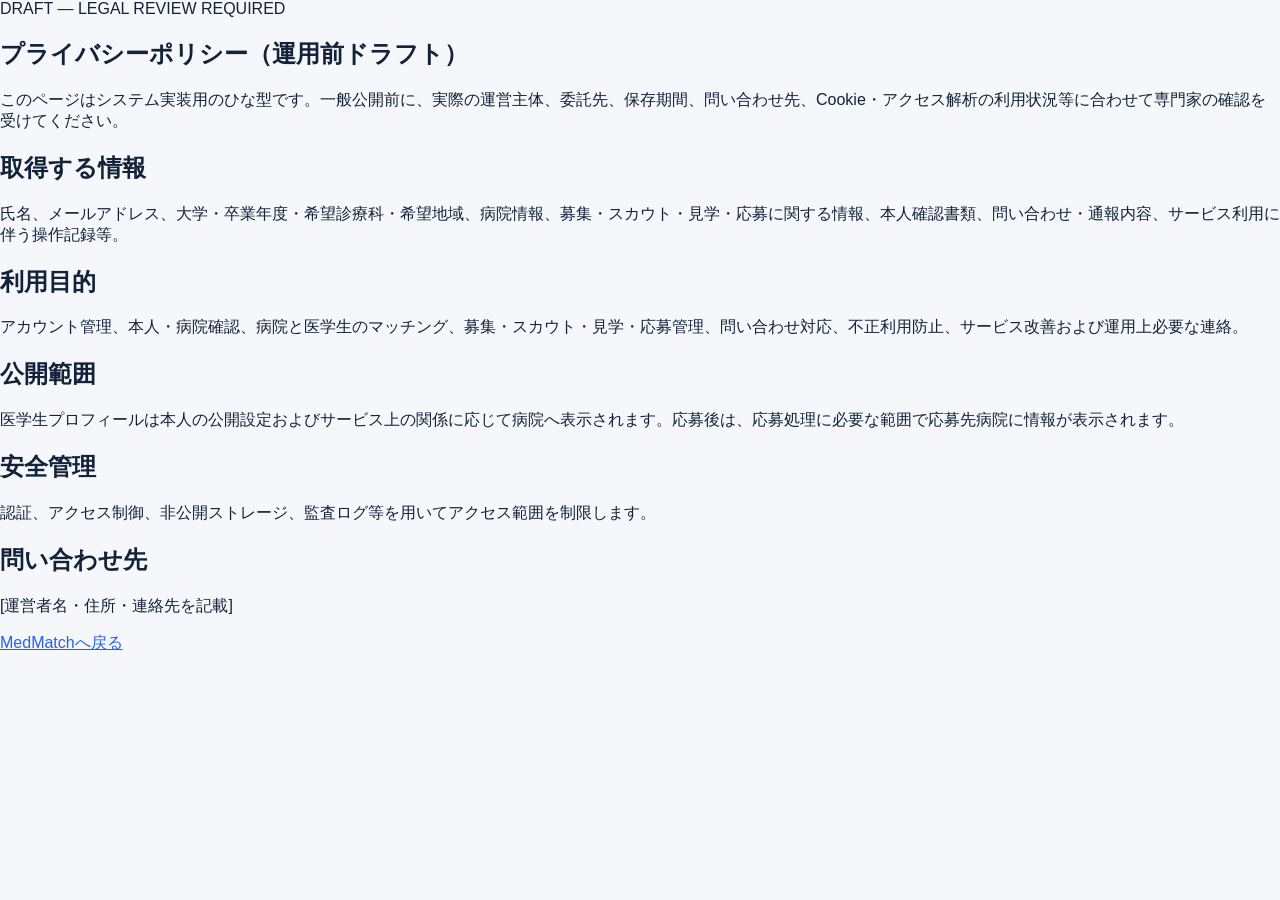
==== privacy.html @ 86ec77cb "Initial MedMatch production MVP" ====
<!doctype html><html lang="ja"><head><meta charset="utf-8"><meta name="viewport" content="width=device-width,initial-scale=1"><title>プライバシーポリシー（ドラフト）— MedMatch</title><link rel="stylesheet" href="./styles.css"></head><body><main class="center-page"><article class="setup-card legal-page"><span class="eyebrow">DRAFT — LEGAL REVIEW REQUIRED</span><h1>プライバシーポリシー（運用前ドラフト）</h1><p>このページはシステム実装用のひな型です。一般公開前に、実際の運営主体、委託先、保存期間、問い合わせ先、Cookie・アクセス解析の利用状況等に合わせて専門家の確認を受けてください。</p><h2>取得する情報</h2><p>氏名、メールアドレス、大学・卒業年度・希望診療科・希望地域、病院情報、募集・スカウト・見学・応募に関する情報、本人確認書類、問い合わせ・通報内容、サービス利用に伴う操作記録等。</p><h2>利用目的</h2><p>アカウント管理、本人・病院確認、病院と医学生のマッチング、募集・スカウト・見学・応募管理、問い合わせ対応、不正利用防止、サービス改善および運用上必要な連絡。</p><h2>公開範囲</h2><p>医学生プロフィールは本人の公開設定およびサービス上の関係に応じて病院へ表示されます。応募後は、応募処理に必要な範囲で応募先病院に情報が表示されます。</p><h2>安全管理</h2><p>認証、アクセス制御、非公開ストレージ、監査ログ等を用いてアクセス範囲を制限します。</p><h2>問い合わせ先</h2><p>[運営者名・住所・連絡先を記載]</p><p><a href="./">MedMatchへ戻る</a></p></article></main></body></html>
---- styles.css ----
:root{--bg:#f5f7fb;--card:#fff;--text:#132238;--muted:#667085;--line:#e4e9f0;--blue:#2563eb;--blue2:#eef4ff;--green:#168a5b;--red:#c23b4a;--amber:#b66d0b;--shadow:0 10px 30px rgba(25,40,65,.07);--r:16px}
*{box-sizing:border-box}body{margin:0;background:var(--bg);color:var(--text);font-family:-apple-system,BlinkMacSystemFont,"Segoe UI","Hiragino Sans","Yu Gothic",Meiryo,sans-serif}button,input,select,textarea{font:inherit}button{cursor:pointer}a{color:var(--blue)}
.top{height:70px;background:#fff;border-bottom:1px solid var(--line);display:flex;align-items:center;gap:16px;padding:0 24px;position:sticky;top:0;z-index:10}.brand{display:flex;align-items:center;gap:10px;font-weight:900;font-size:18px}.logo{width:38px;height:38px;border-radius:11px;background:var(--blue);color:#fff;display:grid;place-items:center}.spacer{flex:1}.chip{font-size:13px;color:var(--muted);background:#f7f8fa;padding:8px 11px;border-radius:999px}
.layout{display:grid;grid-template-columns:220px 1fr;min-height:calc(100vh - 70px)}.side{background:#fff;border-right:1px solid var(--line);padding:16px 12px}.nav{display:block;width:100%;border:0;background:transparent;text-align:left;padding:11px 12px;border-radius:10px;font-weight:750;color:#566278;margin:2px 0}.nav:hover,.nav.active{background:var(--blue2);color:var(--blue)}.main{padding:28px;max-width:1400px;width:100%;margin:0 auto}
.hero{max-width:950px;margin:70px auto;padding:0 18px}.hero h1{font-size:40px;letter-spacing:-.03em;margin:0 0 12px}.hero p{color:var(--muted);line-height:1.8}.auth-wrap{max-width:520px;margin:60px auto;padding:0 16px}.card{background:var(--card);border:1px solid var(--line);border-radius:var(--r);box-shadow:var(--shadow);padding:20px}.grid{display:grid;gap:16px}.g2{grid-template-columns:repeat(2,minmax(0,1fr))}.g3{grid-template-columns:repeat(3,minmax(0,1fr))}.g4{grid-template-columns:repeat(4,minmax(0,1fr))}.page-head{display:flex;justify-content:space-between;gap:14px;align-items:flex-end;margin-bottom:20px}.title{font-size:28px;font-weight:900}.sub{color:var(--muted);font-size:14px;margin-top:5px}.field{margin:12px 0}.field label{display:block;font-size:12px;font-weight:800;color:var(--muted);margin-bottom:6px}.field input,.field select,.field textarea{width:100%;padding:11px 12px;border:1px solid #d9e0e8;border-radius:10px;background:#fff;color:var(--text)}.field textarea{min-height:110px;resize:vertical}.btn{border:1px solid var(--line);background:#fff;color:#344054;padding:10px 14px;border-radius:10px;font-weight:800}.btn.primary{background:var(--blue);border-color:var(--blue);color:#fff}.btn.success{background:var(--green);border-color:var(--green);color:#fff}.btn.danger{background:var(--red);border-color:var(--red);color:#fff}.actions{display:flex;gap:8px;flex-wrap:wrap}.notice{padding:13px 15px;border-radius:12px;background:var(--blue2);color:#315d9e;border:1px solid #dae7ff;margin-bottom:16px}.warning{background:#fff6e7;border-color:#f2dfb9;color:#8b5a10}.dangerbox{background:#fff0f2;border-color:#f0c9cf;color:#9d3140}.muted{color:var(--muted)}.small{font-size:12px}.kpi strong{display:block;font-size:28px;margin-top:6px}.kpi span{font-size:12px;color:var(--muted)}
.list{display:flex;flex-direction:column;gap:10px}.row{display:flex;justify-content:space-between;gap:16px;align-items:center;border-bottom:1px solid var(--line);padding:13px 0}.row:last-child{border-bottom:0}.row-title{font-weight:850}.row-sub{font-size:12px;color:var(--muted);margin-top:4px}.badges{display:flex;gap:6px;flex-wrap:wrap;margin-top:8px}.badge{display:inline-flex;padding:4px 8px;border-radius:999px;background:#eef1f5;color:#5a6679;font-size:11px;font-weight:800}.badge.blue{background:var(--blue2);color:var(--blue)}.badge.green{background:#e9f7f1;color:var(--green)}.badge.amber{background:#fff3df;color:var(--amber)}.badge.red{background:#fdecef;color:var(--red)}table{width:100%;border-collapse:collapse;min-width:760px}th,td{text-align:left;border-bottom:1px solid var(--line);padding:12px;font-size:13px}th{font-size:11px;color:var(--muted);text-transform:uppercase}.table-wrap{overflow:auto}.empty{padding:30px;text-align:center;color:var(--muted)}
.tabs{display:flex;gap:6px;flex-wrap:wrap;margin-bottom:18px}.tab{border:1px solid var(--line);background:#fff;padding:8px 12px;border-radius:9px;font-weight:800;color:#566278}.tab.active{background:var(--blue);border-color:var(--blue);color:#fff}.toast{position:fixed;right:22px;bottom:22px;background:#17263b;color:#fff;padding:12px 16px;border-radius:10px;opacity:0;transform:translateY(8px);transition:.2s;pointer-events:none;z-index:100}.toast.show{opacity:1;transform:none}.footer{margin-top:30px;font-size:12px;color:var(--muted)}
@media(max-width:900px){.layout{grid-template-columns:76px 1fr}.side{padding:12px 8px}.nav{font-size:0;text-align:center}.nav::first-letter{font-size:18px}.g4,.g3,.g2{grid-template-columns:1fr 1fr}.main{padding:20px 14px}}
@media(max-width:650px){.top{padding:0 12px}.chip{display:none}.layout{display:block}.side{display:flex;overflow:auto;border-right:0;border-bottom:1px solid var(--line);position:sticky;top:70px;z-index:8}.nav{font-size:12px;min-width:max-content}.g4,.g3,.g2{grid-template-columns:1fr}.page-head{align-items:flex-start;flex-direction:column}.hero h1{font-size:32px}}
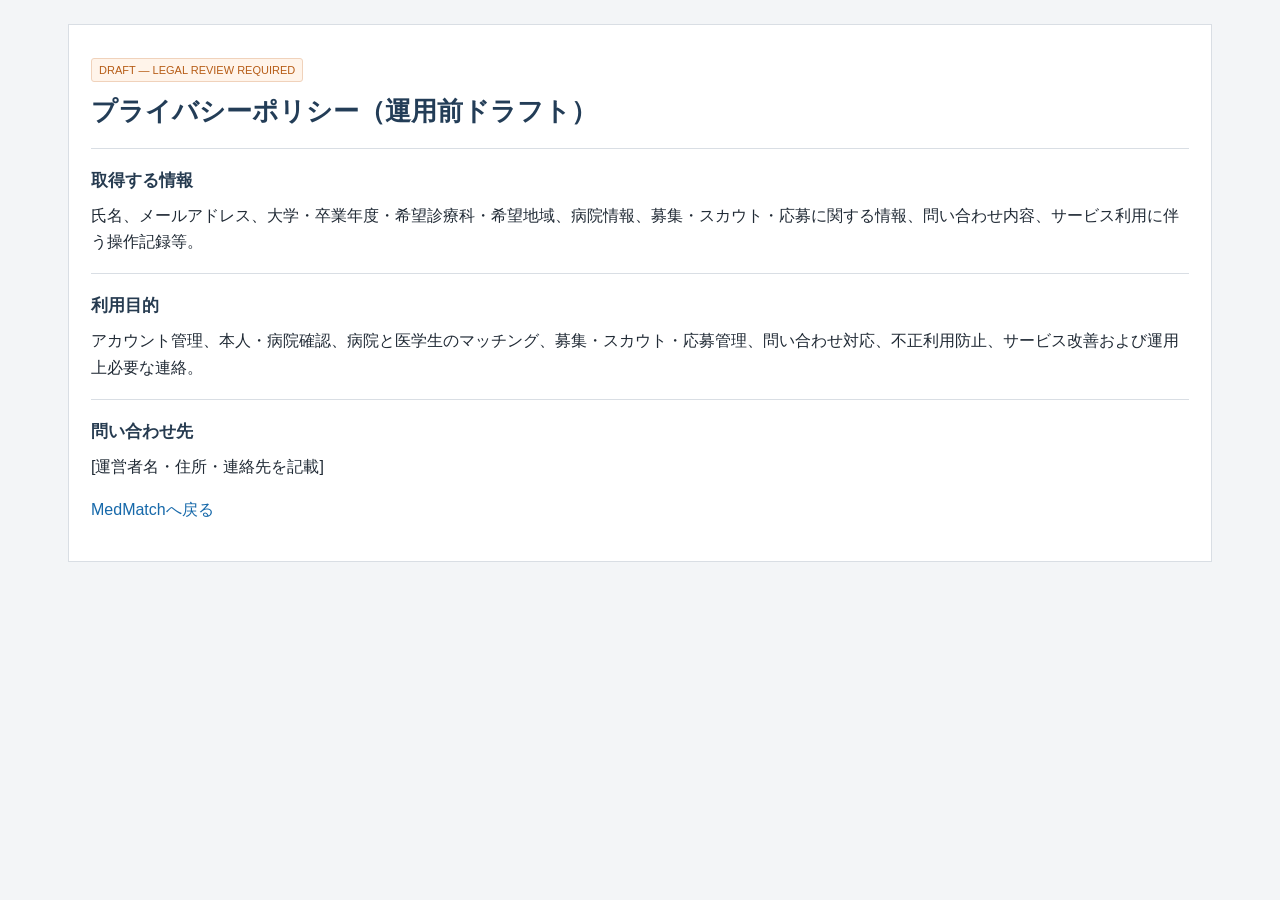
==== commit 3339eb82: "Add files via upload" ====
--- a/privacy.html
+++ b/privacy.html
@@ -1 +1 @@
-<!doctype html><html lang="ja"><head><meta charset="utf-8"><meta name="viewport" content="width=device-width,initial-scale=1"><title>プライバシーポリシー（ドラフト）— MedMatch</title><link rel="stylesheet" href="./styles.css"></head><body><main class="center-page"><article class="setup-card legal-page"><span class="eyebrow">DRAFT — LEGAL REVIEW REQUIRED</span><h1>プライバシーポリシー（運用前ドラフト）</h1><p>このページはシステム実装用のひな型です。一般公開前に、実際の運営主体、委託先、保存期間、問い合わせ先、Cookie・アクセス解析の利用状況等に合わせて専門家の確認を受けてください。</p><h2>取得する情報</h2><p>氏名、メールアドレス、大学・卒業年度・希望診療科・希望地域、病院情報、募集・スカウト・見学・応募に関する情報、本人確認書類、問い合わせ・通報内容、サービス利用に伴う操作記録等。</p><h2>利用目的</h2><p>アカウント管理、本人・病院確認、病院と医学生のマッチング、募集・スカウト・見学・応募管理、問い合わせ対応、不正利用防止、サービス改善および運用上必要な連絡。</p><h2>公開範囲</h2><p>医学生プロフィールは本人の公開設定およびサービス上の関係に応じて病院へ表示されます。応募後は、応募処理に必要な範囲で応募先病院に情報が表示されます。</p><h2>安全管理</h2><p>認証、アクセス制御、非公開ストレージ、監査ログ等を用いてアクセス範囲を制限します。</p><h2>問い合わせ先</h2><p>[運営者名・住所・連絡先を記載]</p><p><a href="./">MedMatchへ戻る</a></p></article></main></body></html>
+<!doctype html><html lang="ja"><head><meta charset="utf-8"><meta name="viewport" content="width=device-width,initial-scale=1"><title>プライバシーポリシー（ドラフト）— MedMatch</title><link rel="stylesheet" href="./styles.css"></head><body><main class="page"><article class="detail-main"><p class="tag orange">DRAFT — LEGAL REVIEW REQUIRED</p><h1 class="detail-title">プライバシーポリシー（運用前ドラフト）</h1><section class="detail-section"><h2>取得する情報</h2><p>氏名、メールアドレス、大学・卒業年度・希望診療科・希望地域、病院情報、募集・スカウト・応募に関する情報、問い合わせ内容、サービス利用に伴う操作記録等。</p></section><section class="detail-section"><h2>利用目的</h2><p>アカウント管理、本人・病院確認、病院と医学生のマッチング、募集・スカウト・応募管理、問い合わせ対応、不正利用防止、サービス改善および運用上必要な連絡。</p></section><section class="detail-section"><h2>問い合わせ先</h2><p>[運営者名・住所・連絡先を記載]</p></section><p><a href="./">MedMatchへ戻る</a></p></article></main></body></html>
--- a/styles.css
+++ b/styles.css
@@ -1,9 +1,37 @@
-:root{--bg:#f5f7fb;--card:#fff;--text:#132238;--muted:#667085;--line:#e4e9f0;--blue:#2563eb;--blue2:#eef4ff;--green:#168a5b;--red:#c23b4a;--amber:#b66d0b;--shadow:0 10px 30px rgba(25,40,65,.07);--r:16px}
-*{box-sizing:border-box}body{margin:0;background:var(--bg);color:var(--text);font-family:-apple-system,BlinkMacSystemFont,"Segoe UI","Hiragino Sans","Yu Gothic",Meiryo,sans-serif}button,input,select,textarea{font:inherit}button{cursor:pointer}a{color:var(--blue)}
-.top{height:70px;background:#fff;border-bottom:1px solid var(--line);display:flex;align-items:center;gap:16px;padding:0 24px;position:sticky;top:0;z-index:10}.brand{display:flex;align-items:center;gap:10px;font-weight:900;font-size:18px}.logo{width:38px;height:38px;border-radius:11px;background:var(--blue);color:#fff;display:grid;place-items:center}.spacer{flex:1}.chip{font-size:13px;color:var(--muted);background:#f7f8fa;padding:8px 11px;border-radius:999px}
-.layout{display:grid;grid-template-columns:220px 1fr;min-height:calc(100vh - 70px)}.side{background:#fff;border-right:1px solid var(--line);padding:16px 12px}.nav{display:block;width:100%;border:0;background:transparent;text-align:left;padding:11px 12px;border-radius:10px;font-weight:750;color:#566278;margin:2px 0}.nav:hover,.nav.active{background:var(--blue2);color:var(--blue)}.main{padding:28px;max-width:1400px;width:100%;margin:0 auto}
-.hero{max-width:950px;margin:70px auto;padding:0 18px}.hero h1{font-size:40px;letter-spacing:-.03em;margin:0 0 12px}.hero p{color:var(--muted);line-height:1.8}.auth-wrap{max-width:520px;margin:60px auto;padding:0 16px}.card{background:var(--card);border:1px solid var(--line);border-radius:var(--r);box-shadow:var(--shadow);padding:20px}.grid{display:grid;gap:16px}.g2{grid-template-columns:repeat(2,minmax(0,1fr))}.g3{grid-template-columns:repeat(3,minmax(0,1fr))}.g4{grid-template-columns:repeat(4,minmax(0,1fr))}.page-head{display:flex;justify-content:space-between;gap:14px;align-items:flex-end;margin-bottom:20px}.title{font-size:28px;font-weight:900}.sub{color:var(--muted);font-size:14px;margin-top:5px}.field{margin:12px 0}.field label{display:block;font-size:12px;font-weight:800;color:var(--muted);margin-bottom:6px}.field input,.field select,.field textarea{width:100%;padding:11px 12px;border:1px solid #d9e0e8;border-radius:10px;background:#fff;color:var(--text)}.field textarea{min-height:110px;resize:vertical}.btn{border:1px solid var(--line);background:#fff;color:#344054;padding:10px 14px;border-radius:10px;font-weight:800}.btn.primary{background:var(--blue);border-color:var(--blue);color:#fff}.btn.success{background:var(--green);border-color:var(--green);color:#fff}.btn.danger{background:var(--red);border-color:var(--red);color:#fff}.actions{display:flex;gap:8px;flex-wrap:wrap}.notice{padding:13px 15px;border-radius:12px;background:var(--blue2);color:#315d9e;border:1px solid #dae7ff;margin-bottom:16px}.warning{background:#fff6e7;border-color:#f2dfb9;color:#8b5a10}.dangerbox{background:#fff0f2;border-color:#f0c9cf;color:#9d3140}.muted{color:var(--muted)}.small{font-size:12px}.kpi strong{display:block;font-size:28px;margin-top:6px}.kpi span{font-size:12px;color:var(--muted)}
-.list{display:flex;flex-direction:column;gap:10px}.row{display:flex;justify-content:space-between;gap:16px;align-items:center;border-bottom:1px solid var(--line);padding:13px 0}.row:last-child{border-bottom:0}.row-title{font-weight:850}.row-sub{font-size:12px;color:var(--muted);margin-top:4px}.badges{display:flex;gap:6px;flex-wrap:wrap;margin-top:8px}.badge{display:inline-flex;padding:4px 8px;border-radius:999px;background:#eef1f5;color:#5a6679;font-size:11px;font-weight:800}.badge.blue{background:var(--blue2);color:var(--blue)}.badge.green{background:#e9f7f1;color:var(--green)}.badge.amber{background:#fff3df;color:var(--amber)}.badge.red{background:#fdecef;color:var(--red)}table{width:100%;border-collapse:collapse;min-width:760px}th,td{text-align:left;border-bottom:1px solid var(--line);padding:12px;font-size:13px}th{font-size:11px;color:var(--muted);text-transform:uppercase}.table-wrap{overflow:auto}.empty{padding:30px;text-align:center;color:var(--muted)}
-.tabs{display:flex;gap:6px;flex-wrap:wrap;margin-bottom:18px}.tab{border:1px solid var(--line);background:#fff;padding:8px 12px;border-radius:9px;font-weight:800;color:#566278}.tab.active{background:var(--blue);border-color:var(--blue);color:#fff}.toast{position:fixed;right:22px;bottom:22px;background:#17263b;color:#fff;padding:12px 16px;border-radius:10px;opacity:0;transform:translateY(8px);transition:.2s;pointer-events:none;z-index:100}.toast.show{opacity:1;transform:none}.footer{margin-top:30px;font-size:12px;color:var(--muted)}
-@media(max-width:900px){.layout{grid-template-columns:76px 1fr}.side{padding:12px 8px}.nav{font-size:0;text-align:center}.nav::first-letter{font-size:18px}.g4,.g3,.g2{grid-template-columns:1fr 1fr}.main{padding:20px 14px}}
-@media(max-width:650px){.top{padding:0 12px}.chip{display:none}.layout{display:block}.side{display:flex;overflow:auto;border-right:0;border-bottom:1px solid var(--line);position:sticky;top:70px;z-index:8}.nav{font-size:12px;min-width:max-content}.g4,.g3,.g2{grid-template-columns:1fr}.page-head{align-items:flex-start;flex-direction:column}.hero h1{font-size:32px}}
+:root {
+  --navy:#17365d;
+  --navy-2:#244c7b;
+  --blue:#1769aa;
+  --blue-soft:#edf5fb;
+  --green:#2f7d32;
+  --green-soft:#edf7ee;
+  --orange:#b65c16;
+  --red:#b13b3b;
+  --bg:#f3f5f7;
+  --surface:#fff;
+  --text:#202a35;
+  --muted:#66727e;
+  --line:#d9dee4;
+  --line-dark:#c7cdd4;
+  --shadow:0 2px 8px rgba(20,38,58,.08);
+  --radius:6px;
+}
+*{box-sizing:border-box}
+html{scroll-behavior:smooth}
+body{margin:0;background:var(--bg);color:var(--text);font-family:-apple-system,BlinkMacSystemFont,"Segoe UI","Hiragino Kaku Gothic ProN","Yu Gothic",Meiryo,sans-serif;line-height:1.65}
+a{color:var(--blue);text-decoration:none}a:hover{text-decoration:underline}
+button,input,select,textarea{font:inherit}button{cursor:pointer}
+.boot-screen{min-height:100vh;display:grid;place-items:center;padding:24px}.boot-card{text-align:center}.brand-mark{width:48px;height:48px;border-radius:7px;background:var(--navy);color:#fff;font-weight:800;font-size:24px;display:grid;place-items:center;margin:0 auto 12px}
+.site-header{background:#fff;border-bottom:1px solid var(--line);position:sticky;top:0;z-index:30}.header-top{background:var(--navy);color:#fff}.header-inner{max-width:1180px;margin:0 auto;padding:0 18px;display:flex;align-items:center;gap:18px;min-height:62px}.site-brand{display:flex;align-items:center;gap:11px;color:#fff;font-weight:800;font-size:21px;letter-spacing:.01em}.site-brand:hover{text-decoration:none}.site-brand .brand-mark{width:36px;height:36px;font-size:18px;margin:0;background:#fff;color:var(--navy)}.site-tagline{font-size:12px;color:#dbe7f3}.header-spacer{flex:1}.header-actions{display:flex;gap:8px;align-items:center}.header-link{border:1px solid rgba(255,255,255,.45);color:#fff;background:transparent;border-radius:4px;padding:7px 12px;font-size:13px}.header-link.primary{background:#fff;color:var(--navy);border-color:#fff;font-weight:700}.header-link:hover{text-decoration:none;opacity:.92}.global-nav{background:#fff}.global-nav .header-inner{min-height:44px}.global-nav a{font-size:14px;font-weight:700;color:#394a5c;padding:11px 4px;border-bottom:3px solid transparent}.global-nav a.active{color:var(--navy);border-bottom-color:var(--navy)}
+.page{max-width:1180px;margin:0 auto;padding:24px 18px 54px}.breadcrumbs{font-size:12px;color:var(--muted);margin-bottom:15px}.breadcrumbs a{color:var(--muted)}
+.hero{background:#fff;border-bottom:1px solid var(--line)}.hero-inner{max-width:1180px;margin:0 auto;padding:28px 18px 30px}.hero h1{font-size:30px;margin:0 0 6px;color:#1f3650;letter-spacing:.01em}.hero p{margin:0;color:var(--muted)}
+.search-panel{background:#fff;border:1px solid var(--line);box-shadow:var(--shadow);margin-top:20px}.search-title{font-size:15px;font-weight:800;background:#f7f8fa;border-bottom:1px solid var(--line);padding:11px 14px;color:#2f4051}.search-grid{display:grid;grid-template-columns:2fr 1fr 1fr 1fr;gap:12px;padding:14px}.field label{display:block;font-size:12px;font-weight:700;color:#556270;margin-bottom:5px}.field input,.field select,.field textarea{width:100%;border:1px solid var(--line-dark);border-radius:4px;background:#fff;padding:9px 10px;color:var(--text)}.field textarea{min-height:110px;resize:vertical}.search-actions{display:flex;justify-content:flex-end;gap:8px;padding:0 14px 14px}.btn{border:1px solid var(--line-dark);border-radius:4px;background:#fff;color:#344556;padding:8px 14px;font-weight:700;font-size:13px}.btn:hover{background:#f7f8fa}.btn.primary{background:var(--navy);border-color:var(--navy);color:#fff}.btn.secondary{background:var(--blue);border-color:var(--blue);color:#fff}.btn.success{background:var(--green);border-color:var(--green);color:#fff}.btn.danger{background:var(--red);border-color:var(--red);color:#fff}.btn.small{padding:5px 9px;font-size:12px}.btn:disabled{opacity:.5;cursor:not-allowed}
+.section-head{display:flex;justify-content:space-between;align-items:end;gap:12px;margin:25px 0 10px}.section-head h2{font-size:20px;margin:0;color:#263b50}.section-head p{margin:0;color:var(--muted);font-size:13px}.result-layout{display:grid;grid-template-columns:250px 1fr;gap:18px}.side-filter{background:#fff;border:1px solid var(--line);align-self:start}.side-filter h3{font-size:14px;margin:0;padding:11px 13px;background:#f7f8fa;border-bottom:1px solid var(--line)}.side-filter .body{padding:12px}.side-filter .field{margin-bottom:12px}.side-filter .field:last-child{margin-bottom:0}
+.result-summary{font-size:13px;color:var(--muted);margin-bottom:9px}.job-list{display:flex;flex-direction:column;gap:10px}.job-card{background:#fff;border:1px solid var(--line);border-left:4px solid var(--navy);padding:15px 17px}.job-card:hover{box-shadow:var(--shadow)}.job-card-head{display:flex;justify-content:space-between;align-items:flex-start;gap:12px}.job-title{font-size:18px;font-weight:800;color:#163f6a;margin:0 0 3px}.hospital-name{font-size:14px;font-weight:700;color:#394a5c}.job-meta{display:flex;gap:7px;flex-wrap:wrap;margin:10px 0}.tag{display:inline-flex;border:1px solid #d8e0e7;background:#f7f9fb;color:#4c5f71;border-radius:3px;padding:2px 7px;font-size:11px}.tag.green{background:var(--green-soft);border-color:#cce1ce;color:var(--green)}.tag.blue{background:var(--blue-soft);border-color:#cbddea;color:#24618f}.tag.orange{background:#fff4ea;border-color:#f0d2bb;color:var(--orange)}.job-summary{margin:8px 0 0;font-size:13px;color:#53616e}.deadline{white-space:nowrap;font-size:12px;color:#5b6874}.empty{background:#fff;border:1px solid var(--line);padding:38px;text-align:center;color:var(--muted)}
+.detail-grid{display:grid;grid-template-columns:minmax(0,1fr) 285px;gap:20px}.detail-main,.detail-side-card,.panel{background:#fff;border:1px solid var(--line)}.detail-main{padding:22px}.detail-title{font-size:26px;line-height:1.4;margin:0 0 8px;color:#233d57}.detail-section{border-top:1px solid var(--line);padding-top:18px;margin-top:18px}.detail-section h2{font-size:17px;margin:0 0 8px;color:#263b50}.detail-section p{white-space:pre-wrap;margin:0}.detail-side-card{padding:15px;position:sticky;top:124px;align-self:start}.detail-side-card h3{font-size:14px;margin:0 0 10px}.kv{width:100%;border-collapse:collapse}.kv th,.kv td{border-top:1px solid var(--line);padding:8px 6px;text-align:left;vertical-align:top;font-size:12px}.kv th{width:38%;color:#596775;background:#fafbfc}.detail-side-card .btn{width:100%;margin-top:10px}.detail-side-card .btn + .btn{margin-top:7px}
+.notice{border:1px solid #c8d9e8;background:#f0f6fb;color:#345870;padding:10px 12px;font-size:13px;margin-bottom:14px}.notice.warn{border-color:#e5d4b2;background:#fff9ed;color:#795d28}.notice.error{border-color:#e7c0c0;background:#fff3f3;color:#8d3d3d}.notice.success{border-color:#c9dfcb;background:#f2f8f2;color:#3f6c42}
+.auth-shell{max-width:520px;margin:38px auto}.panel-head{padding:12px 15px;background:#f7f8fa;border-bottom:1px solid var(--line);font-weight:800}.panel-body{padding:17px}.auth-shell .field{margin-bottom:13px}.auth-shell .btn{width:100%;padding:10px}.form-help{font-size:12px;color:var(--muted);margin-top:10px}
+.dashboard{display:grid;grid-template-columns:210px 1fr;gap:18px}.dash-nav{background:#fff;border:1px solid var(--line);align-self:start}.dash-nav button{display:block;width:100%;border:0;border-bottom:1px solid var(--line);background:#fff;text-align:left;padding:11px 13px;font-weight:700;color:#425366}.dash-nav button.active{background:#eef4f9;color:var(--navy);border-left:4px solid var(--navy);padding-left:9px}.dash-content{min-width:0}.stats{display:grid;grid-template-columns:repeat(4,1fr);gap:10px;margin-bottom:16px}.stat{background:#fff;border:1px solid var(--line);padding:14px}.stat strong{display:block;font-size:24px;color:#263f58}.stat span{font-size:12px;color:var(--muted)}.table-wrap{overflow:auto;background:#fff;border:1px solid var(--line)}table{width:100%;border-collapse:collapse;min-width:760px}th,td{padding:10px 11px;border-bottom:1px solid var(--line);text-align:left;font-size:12px;vertical-align:top}th{background:#f7f8fa;color:#53616f;font-size:11px;white-space:nowrap}.status{font-weight:700}.status.verified,.status.published,.status.active,.status.interested,.status.accepted{color:var(--green)}.status.pending,.status.draft,.status.submitted{color:var(--orange)}.status.rejected,.status.suspended,.status.declined{color:var(--red)}.toolbar{display:flex;justify-content:space-between;align-items:center;gap:10px;margin-bottom:10px}.toolbar h2{margin:0;font-size:20px}.form-grid{display:grid;grid-template-columns:1fr 1fr;gap:12px}.form-grid .span2{grid-column:1/-1}.actions{display:flex;gap:7px;flex-wrap:wrap}.inline-link{font-size:12px}.divider{height:1px;background:var(--line);margin:16px 0}.account-chip{font-size:12px;color:#fff}.footer{border-top:1px solid var(--line);background:#fff}.footer-inner{max-width:1180px;margin:0 auto;padding:22px 18px;display:flex;justify-content:space-between;gap:15px;flex-wrap:wrap;font-size:12px;color:var(--muted)}.footer-links{display:flex;gap:14px}
+.toast{position:fixed;right:20px;bottom:20px;z-index:100;background:#27384a;color:#fff;padding:10px 13px;border-radius:4px;box-shadow:0 5px 18px rgba(0,0,0,.18);font-size:13px;opacity:0;transform:translateY(8px);pointer-events:none;transition:.2s}.toast.show{opacity:1;transform:none}
+@media(max-width:900px){.search-grid{grid-template-columns:1fr 1fr}.result-layout{grid-template-columns:1fr}.side-filter{display:none}.detail-grid{grid-template-columns:1fr}.detail-side-card{position:static}.dashboard{grid-template-columns:1fr}.dash-nav{display:flex;overflow:auto}.dash-nav button{min-width:max-content;border-right:1px solid var(--line);border-bottom:0}.stats{grid-template-columns:1fr 1fr}}
+@media(max-width:640px){.site-tagline{display:none}.header-inner{padding:0 12px}.header-actions .header-link:first-child{display:none}.global-nav .header-inner{overflow:auto;white-space:nowrap}.page,.hero-inner{padding-left:12px;padding-right:12px}.hero h1{font-size:25px}.search-grid{grid-template-columns:1fr}.job-card-head{display:block}.deadline{margin-top:6px}.form-grid{grid-template-columns:1fr}.form-grid .span2{grid-column:auto}.stats{grid-template-columns:1fr}.detail-main{padding:16px}.detail-title{font-size:22px}}
